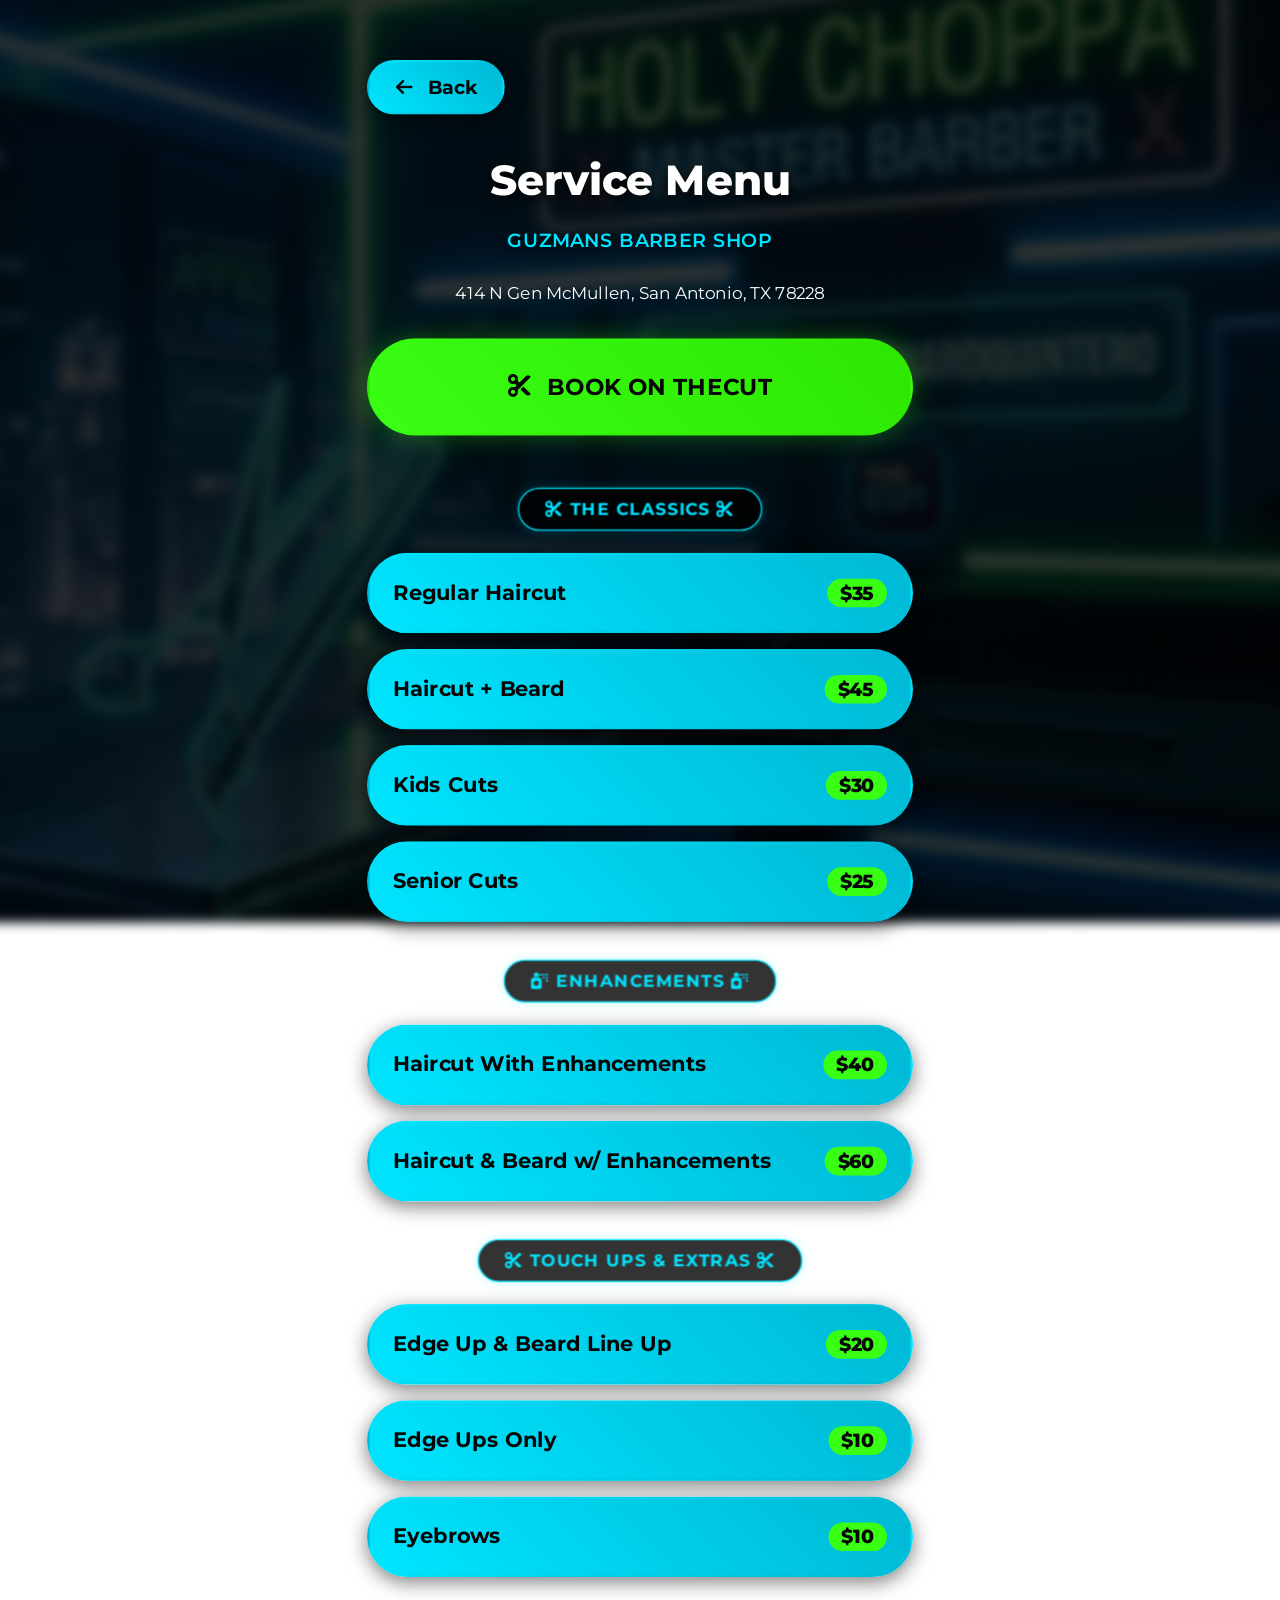
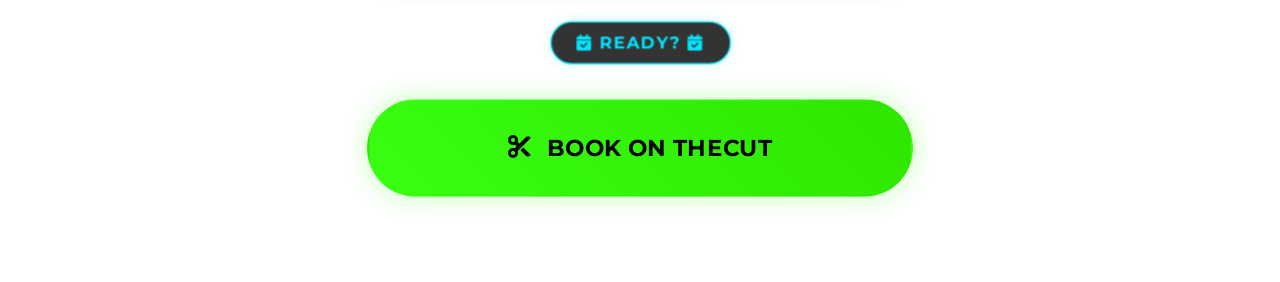
==== book.html @ 506cd154 "Add files via upload" ====
<!DOCTYPE html>
<html lang="en">
<head>
    <meta charset="UTF-8">
    <meta name="viewport" content="width=device-width, initial-scale=1.0">
    <title>Services | Richard Quintero</title>
    <link href="https://fonts.googleapis.com/css2?family=Montserrat:wght@400;600;800&display=swap" rel="stylesheet">
    <link rel="stylesheet" href="style.css?v=2">
    <link rel="stylesheet" href="https://cdnjs.cloudflare.com/ajax/libs/font-awesome/6.5.1/css/all.min.css">
    <style>
        .price-tag {
            margin-left: auto;
            color: var(--black);
            font-weight: 800;
            background: var(--secondary);
            padding: 2px 10px;
            border-radius: 12px;
            font-size: 0.9rem;
        }
    </style>
</head>

<body>
    <main class="container">

        <div style="text-align: left; width: 100%; margin-bottom: 20px;">
            <a href="index.html" class="btn btn-sm">
                <i class="fas fa-arrow-left"></i> Back
            </a>
        </div>

        <h1 style="margin-bottom: 5px;">Service Menu</h1>
        <p class="subtitle">Guzmans Barber Shop</p>
        <p style="font-size: 0.8rem; margin-bottom: 15px; color: var(--white);">414 N Gen McMullen, San Antonio, TX 78228</p>

        <a href="https://app.thecut.co/barbers/richardquintero" target="_blank" rel="noopener noreferrer" class="btn primary-btn" style="margin-bottom: 20px; padding: 25px;">
            <i class="fas fa-cut"></i> BOOK ON THECUT
        </a>

        <h2 class="section-header">
            <span><i class="fas fa-scissors"></i> The Classics <i class="fas fa-scissors"></i></span>
        </h2>

        <details class="topic-dropdown">
            <summary class="btn">
                Regular Haircut <span class="price-tag">$35</span>
            </summary>
            <div class="topic-content">
                <p><strong><i class="far fa-clock"></i> 35 minutes</strong></p>
                <p>Precision haircut tailored to your style. Includes a sharp lineup so you walk out ready for whatever is next.</p>
            </div>
        </details>

        <details class="topic-dropdown">
            <summary class="btn">
                Haircut + Beard <span class="price-tag">$45</span>
            </summary>
            <div class="topic-content">
                <p><strong><i class="far fa-clock"></i> 40 minutes</strong></p>
                <p>Full service precision haircut paired with detailed beard shaping, trimming, and line up.</p>
            </div>
        </details>

        <details class="topic-dropdown">
            <summary class="btn">
                Kids Cuts <span class="price-tag">$30</span>
            </summary>
            <div class="topic-content">
                <p><strong><i class="far fa-clock"></i> 30 minutes</strong></p>
                <p>Fresh, clean cuts to keep the young ones looking sharp.</p>
            </div>
        </details>
        
        <details class="topic-dropdown">
            <summary class="btn">
                Senior Cuts <span class="price-tag">$25</span>
            </summary>
            <div class="topic-content">
                <p><strong><i class="far fa-clock"></i> 30 minutes</strong></p>
                <p>Classic grooming and precision cuts for seniors.</p>
            </div>
        </details>

        <h2 class="section-header" style="margin-top: 15px;">
            <span><i class="fas fa-spray-can"></i> Enhancements <i class="fas fa-spray-can"></i></span>
        </h2>

        <details class="topic-dropdown">
            <summary class="btn">
                Haircut With Enhancements <span class="price-tag">$40</span>
            </summary>
            <div class="topic-content">
                <p><strong><i class="far fa-clock"></i> 40 minutes</strong></p>
                <p>Premium haircut finished with color enhancements to give your fade and hairline that extra sharp, flawless look.</p>
            </div>
        </details>

        <details class="topic-dropdown">
            <summary class="btn">
                Haircut & Beard w/ Enhancements <span class="price-tag">$60</span>
            </summary>
            <div class="topic-content">
                <p><strong><i class="far fa-clock"></i> 1 hour</strong></p>
                <p>The ultimate package. Full haircut and beard sculpting, finished with sharp color enhancements for a picture-perfect lineup.</p>
            </div>
        </details>

        <h2 class="section-header" style="margin-top: 15px;">
            <span><i class="fas fa-cut"></i> Touch Ups & Extras <i class="fas fa-cut"></i></span>
        </h2>

        <details class="topic-dropdown">
            <summary class="btn">
                Edge Up & Beard Line Up <span class="price-tag">$20</span>
            </summary>
            <div class="topic-content">
                <p><strong><i class="far fa-clock"></i> 15 minutes</strong></p>
                <p>Quick refresh to keep your hairline and beard borders looking crisp between full cuts.</p>
            </div>
        </details>

        <details class="topic-dropdown">
            <summary class="btn">
                Edge Ups Only <span class="price-tag">$10</span>
            </summary>
            <div class="topic-content">
                <p><strong><i class="far fa-clock"></i> 5 minutes</strong></p>
                <p>A quick, sharp lineup around the edges.</p>
            </div>
        </details>

        <details class="topic-dropdown">
            <summary class="btn">
                Eyebrows <span class="price-tag">$10</span>
            </summary>
            <div class="topic-content">
                <p><strong><i class="far fa-clock"></i> 5 minutes</strong></p>
                <p>Clean up and shape those brows.</p>
            </div>
        </details>

        <h2 class="section-header" style="margin-top: 20px;">
            <span><i class="fas fa-calendar-check"></i> Ready? <i class="fas fa-calendar-check"></i></span>
        </h2>

        <a href="https://app.thecut.co/barbers/richardquintero" target="_blank" rel="noopener noreferrer" class="btn primary-btn" style="margin-top: 10px; padding: 25px;">
            <i class="fas fa-cut"></i> BOOK ON THECUT
        </a>

        <div class="legal-footer">
            <p>&copy; 2026 Richard Quintero. All Rights Reserved.</p>
        </div>

    </main>
</body>
</html>
---- style.css ----
/* =========================================
   1. VARIABLES & RESET
   ========================================= */
:root {
    /* Neon Barber Theme */
    --primary: #00E5FF;
    /* Neon Blue */
    --secondary: #39FF14;
    /* Neon Green */
    --highlight: #00FFFF;
    /* Bright Cyan */
    --black: #050505;
    --white: #ffffff;
    --gap-size: 12px;
    --btn-radius: 50px;
    --backdrop: rgba(0, 0, 0, 0.8);
}

* {
    margin: 0;
    padding: 0;
    box-sizing: border-box;
    font-family: 'Montserrat', -apple-system, BlinkMacSystemFont, sans-serif;
    -webkit-tap-highlight-color: transparent;
}

body {
    min-height: 100vh;
    display: flex;
    justify-content: center;
    align-items: center;
    padding: 40px 20px;
    position: relative;
    overflow-x: hidden;
    color: var(--primary);
}

/* Background Effect */
body::before {
    content: "";
    position: fixed;
    top: 0;
    left: 0;
    width: 100%;
    height: 100%;
    z-index: -1;
    background-image: url('assets/background.webp');
    /* Update with a dark barbershop background if desired */
    background-size: cover;
    background-position: center;
    background-color: var(--black);
    filter: brightness(0.2) blur(5px);
    transform: scale(1.05);
}

.container {
    width: 100%;
    max-width: 420px;
    text-align: center;
    display: flex;
    flex-direction: column;
    gap: var(--gap-size);
    position: relative;
    z-index: 1;
}

/* --- Profile Picture --- */
.profile-pic {
    width: 135px;
    height: 135px;
    border-radius: 50%;
    object-fit: cover;
    display: block;
    margin: 0 auto 15px auto;
    border: 1px solid var(--black);
    outline: 4px solid var(--primary);
    outline-offset: 4px;
    box-shadow: 0 0 30px rgba(0, 229, 255, 0.4);
}

/* --- Infinite Marquee --- */
.trust-bar {
    opacity: 0.9;
    margin-bottom: 10px;
    width: 100%;
    overflow: hidden;
}

.trust-label {
    font-size: 0.7rem;
    color: var(--white);
    letter-spacing: 2px;
    display: block;
    margin-bottom: 8px;
}

.marquee-container {
    width: 100%;
    position: relative;
    -webkit-mask-image: linear-gradient(to right, transparent 0%, black 15%, black 85%, transparent 100%);
    mask-image: linear-gradient(to right, transparent 0%, black 15%, black 85%, transparent 100%);
}

.marquee-track {
    display: flex;
    align-items: center;
    gap: 0;
    width: max-content;
    will-change: transform;
    animation: scroll-infinite 20s linear infinite;
}

.marquee-group {
    display: flex;
    align-items: center;
}

.partner {
    font-size: 0.75rem;
    color: var(--secondary);
    font-weight: 800;
    letter-spacing: 1px;
    text-transform: uppercase;
    white-space: nowrap;
    padding: 0 10px;
    text-shadow: 0 0 5px rgba(57, 255, 20, 0.5);
}

.dot {
    color: var(--white);
    font-size: 0.6rem;
    opacity: 0.4;
}

@keyframes scroll-infinite {
    0% {
        transform: translateX(0);
    }

    100% {
        transform: translateX(-25%);
    }
}

/* --- Section Headers --- */
.section-header {
    margin-top: 6px;
    margin-bottom: 5px;
}

.section-header span {
    background: var(--backdrop);
    padding: 8px 20px;
    border: 1px solid var(--primary);
    border-radius: 20px;
    color: var(--primary);
    font-size: 0.8rem;
    text-transform: uppercase;
    letter-spacing: 1px;
    font-weight: bold;
    backdrop-filter: blur(5px);
    display: inline-block;
    box-shadow: 0 0 10px rgba(0, 229, 255, 0.2);
}

/* --- Typography --- */
h1 {
    font-size: 2rem;
    font-weight: 800;
    color: var(--white);
    text-shadow: 0 2px 10px rgba(0, 0, 0, 1);
    line-height: 1.2;
}

.subtitle {
    font-size: 0.9rem;
    color: var(--primary);
    font-weight: 600;
    letter-spacing: 1px;
    text-transform: uppercase;
    text-shadow: 0 2px 10px rgba(0, 0, 0, 1);
    line-height: 1.4;
    margin-bottom: 10px;
}

/* --- Buttons --- */
.btn {
    display: flex;
    justify-content: center;
    align-items: center;
    gap: 12px;
    width: 100%;
    background: linear-gradient(45deg, var(--primary), #00B8D4);
    color: var(--black);
    text-decoration: none;
    padding: 18px;
    border-radius: var(--btn-radius);
    font-weight: 700;
    font-size: 1rem;
    transition: all 0.2s ease;
    border: 2px solid transparent;
    cursor: pointer;
    box-shadow: 0 4px 15px rgba(0, 0, 0, 0.5);
    user-select: none;
}

.btn-sm {
    display: inline-flex;
    width: auto;
    padding: 10px 20px;
    font-size: 0.9rem;
}

.primary-btn {
    background: linear-gradient(45deg, var(--secondary), #2EE600);
    font-size: 1.1rem;
    box-shadow: 0 0 20px rgba(57, 255, 20, 0.3);
}

.btn:active {
    transform: scale(0.98);
    background: var(--primary);
}

@media (hover: hover) {
    .btn:hover {
        transform: scale(1.02);
        box-shadow: 0 0 15px rgba(0, 229, 255, 0.6);
        background: var(--black);
        color: var(--primary);
        border: 2px solid var(--primary);
    }

    .primary-btn:hover {
        color: var(--secondary);
        border-color: var(--secondary);
        box-shadow: 0 0 15px rgba(57, 255, 20, 0.6);
    }
}

/* --- Interactive Elements --- */
details.topic-dropdown {
    width: 100%;
    display: block;
}

summary {
    list-style: none;
    margin: 0;
    cursor: pointer;
}

summary::-webkit-details-marker {
    display: none;
}

.topic-content {
    background: var(--backdrop);
    color: var(--white);
    padding: 15px;
    border-radius: 20px;
    margin-top: 10px;
    border: 1px solid var(--primary);
    text-align: left;
    font-size: 0.95rem;
    line-height: 1.5;
    animation: fadeIn 0.3s ease-in-out;
}

.topic-content strong {
    color: var(--secondary);
    display: block;
    margin-bottom: 5px;
}

@keyframes fadeIn {
    from {
        opacity: 0;
        transform: translateY(-10px);
    }

    to {
        opacity: 1;
        transform: translateY(0);
    }
}

.socials {
    display: flex;
    justify-content: center;
    gap: 15px;
    padding-top: 10px;
}

.socials a {
    width: 50px;
    height: 50px;
    display: flex;
    justify-content: center;
    align-items: center;
    color: var(--primary);
    font-size: 1.8rem;
    text-decoration: none;
    transition: transform 0.2s, color 0.2s;
    filter: drop-shadow(0 4px 6px rgba(0, 0, 0, 1));
}

.socials a:hover {
    color: var(--secondary);
    transform: translateY(-3px);
}

.legal-footer {
    margin-top: 25px;
    padding-bottom: 10px;
    opacity: 0.6;
    font-size: 0.75rem;
    line-height: 1.6;
}

.legal-footer p {
    color: var(--white);
    letter-spacing: 0.5px;
}

/* Desktop Optimization */
@media (min-width: 768px) {
    body {
        align-items: flex-start;
        padding-top: 60px;
    }

    .container {
        transform: scale(1.3);
        transform-origin: top center;
        margin-top: 0;
        margin-bottom: 100px;
    }
}
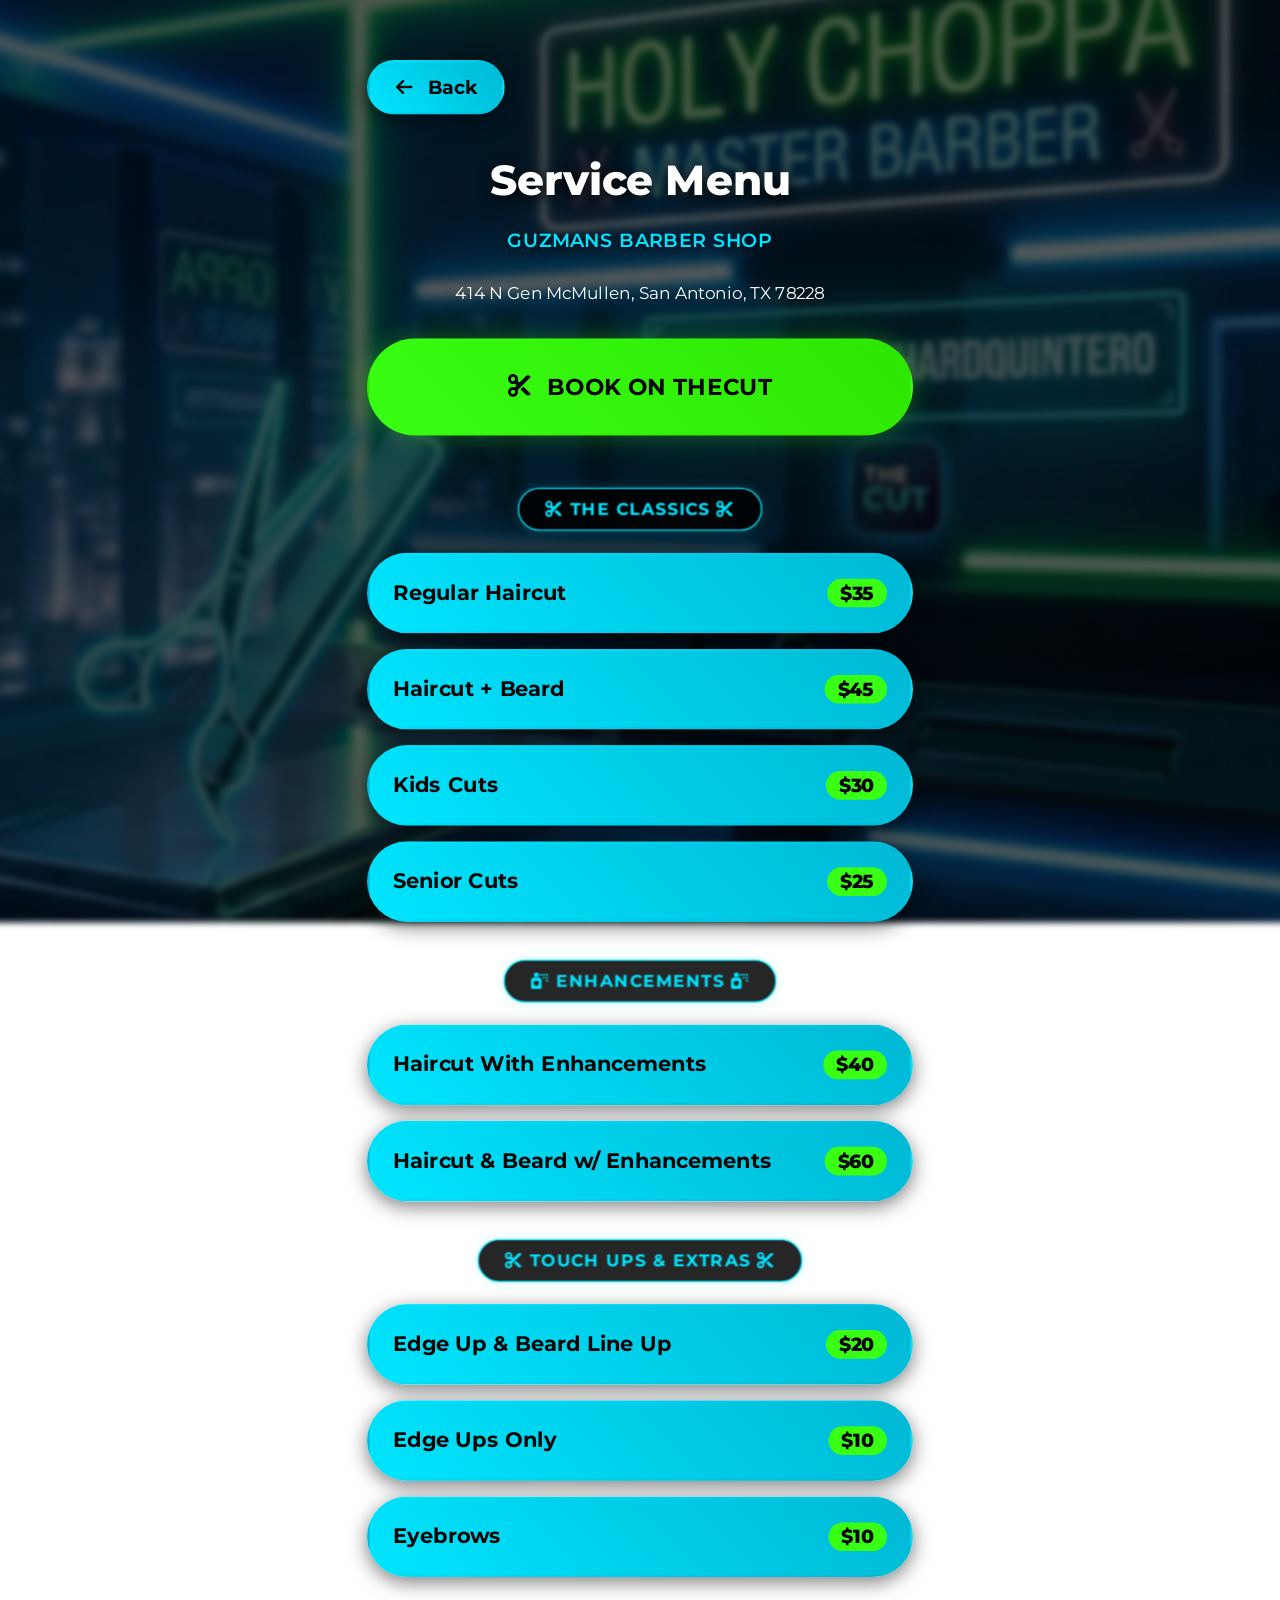
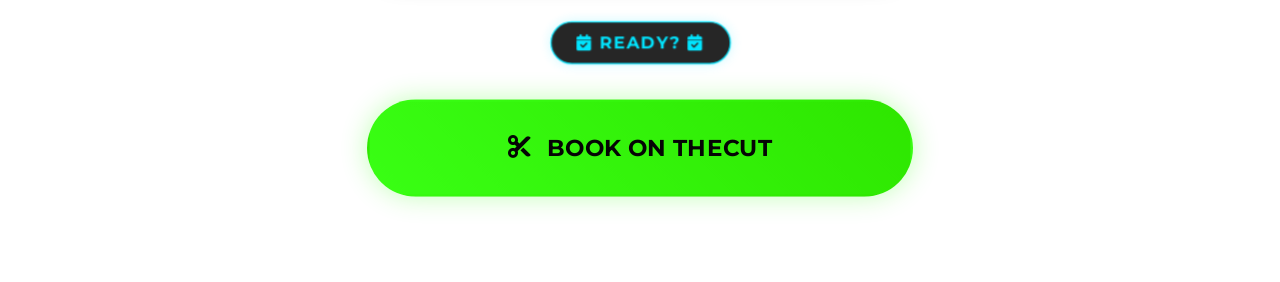
==== commit f4a01cea: "Add files via upload" ====
--- a/book.html
+++ b/book.html
@@ -1,12 +1,25 @@
 <!DOCTYPE html>
 <html lang="en">
+
 <head>
     <meta charset="UTF-8">
     <meta name="viewport" content="width=device-width, initial-scale=1.0">
+
     <title>Services | Richard Quintero</title>
+
+    <meta name="description" content="Service menu and booking for Richard Quintero at Guzmans Barber Shop.">
+
+    <link rel="icon" type="image/webp" href="assets/favicon.webp">
+    <link rel="apple-touch-icon" href="assets/favicon.webp">
+    <link rel="shortcut icon" href="assets/favicon.webp">
+    <link rel="manifest" href="assets/site.webmanifest">
+
+    <link rel="preconnect" href="https://fonts.googleapis.com">
+    <link rel="preconnect" href="https://fonts.gstatic.com" crossorigin>
     <link href="https://fonts.googleapis.com/css2?family=Montserrat:wght@400;600;800&display=swap" rel="stylesheet">
+    <link rel="stylesheet" href="https://cdnjs.cloudflare.com/ajax/libs/font-awesome/6.5.1/css/all.min.css">
     <link rel="stylesheet" href="style.css?v=2">
-    <link rel="stylesheet" href="https://cdnjs.cloudflare.com/ajax/libs/font-awesome/6.5.1/css/all.min.css">
+
     <style>
         .price-tag {
             margin-left: auto;
@@ -31,9 +44,11 @@
 
         <h1 style="margin-bottom: 5px;">Service Menu</h1>
         <p class="subtitle">Guzmans Barber Shop</p>
-        <p style="font-size: 0.8rem; margin-bottom: 15px; color: var(--white);">414 N Gen McMullen, San Antonio, TX 78228</p>
+        <p style="font-size: 0.8rem; margin-bottom: 15px; color: var(--white);">414 N Gen McMullen, San Antonio, TX
+            78228</p>
 
-        <a href="https://app.thecut.co/barbers/richardquintero" target="_blank" rel="noopener noreferrer" class="btn primary-btn" style="margin-bottom: 20px; padding: 25px;">
+        <a href="https://app.thecut.co/barbers/richardquintero" target="_blank" rel="noopener noreferrer"
+            class="btn primary-btn" style="margin-bottom: 20px; padding: 25px;">
             <i class="fas fa-cut"></i> BOOK ON THECUT
         </a>
 
@@ -47,7 +62,8 @@
             </summary>
             <div class="topic-content">
                 <p><strong><i class="far fa-clock"></i> 35 minutes</strong></p>
-                <p>Precision haircut tailored to your style. Includes a sharp lineup so you walk out ready for whatever is next.</p>
+                <p>Precision haircut tailored to your style. Includes a sharp lineup so you walk out ready for whatever
+                    is next.</p>
             </div>
         </details>
 
@@ -70,7 +86,7 @@
                 <p>Fresh, clean cuts to keep the young ones looking sharp.</p>
             </div>
         </details>
-        
+
         <details class="topic-dropdown">
             <summary class="btn">
                 Senior Cuts <span class="price-tag">$25</span>
@@ -91,7 +107,8 @@
             </summary>
             <div class="topic-content">
                 <p><strong><i class="far fa-clock"></i> 40 minutes</strong></p>
-                <p>Premium haircut finished with color enhancements to give your fade and hairline that extra sharp, flawless look.</p>
+                <p>Premium haircut finished with color enhancements to give your fade and hairline that extra sharp,
+                    flawless look.</p>
             </div>
         </details>
 
@@ -101,7 +118,8 @@
             </summary>
             <div class="topic-content">
                 <p><strong><i class="far fa-clock"></i> 1 hour</strong></p>
-                <p>The ultimate package. Full haircut and beard sculpting, finished with sharp color enhancements for a picture-perfect lineup.</p>
+                <p>The ultimate package. Full haircut and beard sculpting, finished with sharp color enhancements for a
+                    picture-perfect lineup.</p>
             </div>
         </details>
 
@@ -143,7 +161,8 @@
             <span><i class="fas fa-calendar-check"></i> Ready? <i class="fas fa-calendar-check"></i></span>
         </h2>
 
-        <a href="https://app.thecut.co/barbers/richardquintero" target="_blank" rel="noopener noreferrer" class="btn primary-btn" style="margin-top: 10px; padding: 25px;">
+        <a href="https://app.thecut.co/barbers/richardquintero" target="_blank" rel="noopener noreferrer"
+            class="btn primary-btn" style="margin-top: 10px; padding: 25px;">
             <i class="fas fa-cut"></i> BOOK ON THECUT
         </a>
 
@@ -153,4 +172,5 @@
 
     </main>
 </body>
+
 </html>
--- a/style.css
+++ b/style.css
@@ -13,7 +13,7 @@
     --white: #ffffff;
     --gap-size: 12px;
     --btn-radius: 50px;
-    --backdrop: rgba(0, 0, 0, 0.8);
+    --backdrop: rgba(0, 0, 0, 0.85);
 }
 
 * {
@@ -24,6 +24,9 @@
     -webkit-tap-highlight-color: transparent;
 }
 
+/* =========================================
+   2. MAIN LAYOUT
+   ========================================= */
 body {
     min-height: 100vh;
     display: flex;
@@ -45,11 +48,11 @@
     height: 100%;
     z-index: -1;
     background-image: url('assets/background.webp');
-    /* Update with a dark barbershop background if desired */
     background-size: cover;
     background-position: center;
     background-color: var(--black);
-    filter: brightness(0.2) blur(5px);
+    filter: brightness(0.35) blur(3px);
+    /* Adjusted to let the new neon background shine through */
     transform: scale(1.05);
 }
 
@@ -63,6 +66,10 @@
     position: relative;
     z-index: 1;
 }
+
+/* =========================================
+   3. COMPONENTS
+   ========================================= */
 
 /* --- Profile Picture --- */
 .profile-pic {
@@ -75,10 +82,10 @@
     border: 1px solid var(--black);
     outline: 4px solid var(--primary);
     outline-offset: 4px;
-    box-shadow: 0 0 30px rgba(0, 229, 255, 0.4);
-}
-
-/* --- Infinite Marquee --- */
+    box-shadow: 0 0 30px rgba(0, 229, 255, 0.5);
+}
+
+/* --- Infinite Marquee (Services Bar) --- */
 .trust-bar {
     opacity: 0.9;
     margin-bottom: 10px;
@@ -163,7 +170,9 @@
     box-shadow: 0 0 10px rgba(0, 229, 255, 0.2);
 }
 
-/* --- Typography --- */
+/* =========================================
+   4. TYPOGRAPHY
+   ========================================= */
 h1 {
     font-size: 2rem;
     font-weight: 800;
@@ -183,7 +192,9 @@
     margin-bottom: 10px;
 }
 
-/* --- Buttons --- */
+/* =========================================
+   5. BUTTONS
+   ========================================= */
 .btn {
     display: flex;
     justify-content: center;
@@ -238,7 +249,9 @@
     }
 }
 
-/* --- Interactive Elements --- */
+/* =========================================
+   6. INTERACTIVE ELEMENTS
+   ========================================= */
 details.topic-dropdown {
     width: 100%;
     display: block;
@@ -323,7 +336,9 @@
     letter-spacing: 0.5px;
 }
 
-/* Desktop Optimization */
+/* =========================================
+   7. DESKTOP OPTIMIZATION
+   ========================================= */
 @media (min-width: 768px) {
     body {
         align-items: flex-start;
